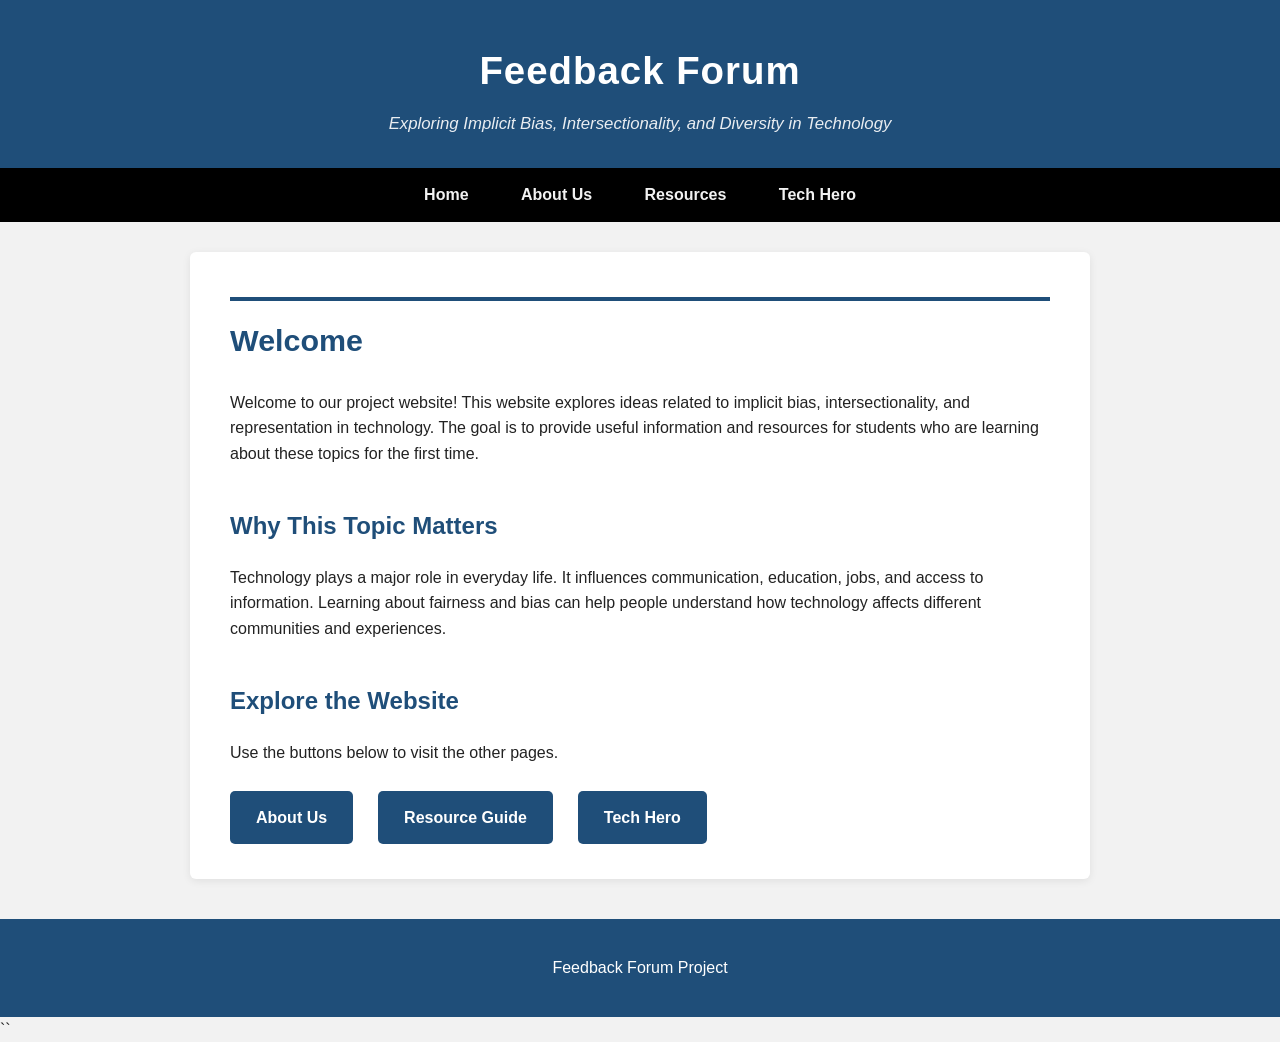
==== index.html @ 0c6795bc "Update index.html fixed wording" ====
<!DOCTYPE html>
<html lang="en">

<head>
    <meta charset="UTF-8">
    
    <title>Feedback Forum</title>
    <meta name="viewport" content="width=device-width, initial-scale=1.0">
    <link rel="stylesheet" href="stylepage.css">
</head>

<body>

<!--

This page is the homepage for my Feedback Forum website.
I wanted visitors to quickly understand what the website
is about when they first arrive. I used a simple layout
because it is easy to read and easy to navigate. The
navigation menu at the top appears on every page so users
can move around the website. I also added buttons below
to help visitors find the different sections.

This website focuses on topics related to implicit bias,
intersectionality, and diversity in technology. I chose
these topics because technology affects many areas of
daily life and it is important to think about fairness
and representation. I used an external stylesheet to
keep my design organized across all pages. My goal was
to create an educational website that is informative,
simple, and easy to use for students learning about
these concepts for the first time.

EF

-->

<header>
    <h1>Feedback Forum</h1>

    <p>
        Exploring Implicit Bias, Intersectionality,
        and Diversity in Technology
    </p>
</header>

<nav>
    <a href="index.html">Home</a>
    <a href="about.html">About Us</a>
    <a href="resources.html">Resources</a>
    <a href="techhero.html">Tech Hero</a>
</nav>

<main>

    <h2 class="page-title">Welcome</h2>

    <p>
        Welcome to our project website! This website explores
        ideas related to implicit bias, intersectionality,
        and representation in technology. The goal is to
        provide useful information and resources for students
        who are learning about these topics for the first time.
    </p>

    <h2>Why This Topic Matters</h2>

    <p>
        Technology plays a major role in everyday life.
        It influences communication, education, jobs, and
        access to information. Learning about fairness and
        bias can help people understand how technology
        affects different communities and experiences.
    </p>

    <h2>Explore the Website</h2>

    <p>
        Use the buttons below to visit the other pages.
    </p>

   <div class="button-group">
    <a class="button" href="about.html">About Us</a>
    <a class="button" href="resources.html">Resource Guide</a>
    <a class="button" href="techhero.html">Tech Hero</a>
</div>

</main>

<footer>
    <p>
        Feedback Forum Project
    </p>
</footer>

</body>
</html>
``
---- stylepage.css ----
/* Main stylesheet for the website EF */

* {
    box-sizing: border-box;
}

body {
    background-color: #f2f2f2;
    font-family: Arial, Helvetica, sans-serif;
    margin: 0;
    line-height: 1.6;
    color: #222;
}

/* consistent header on every page CH*/
header {
    background-color: #1f4e79;
    color: white;
    text-align: center;
    padding: 40px 20px 30px;
}

header h1 {
    margin: 0 0 10px;
    font-size: 2.4em;
    letter-spacing: 1px;
}

header p {
    margin: 0;
    font-size: 1.05em;
    font-style: italic;
    opacity: 0.9;
}

nav {
    background-color: black;
    padding: 14px 10px;
    text-align: center;
}

nav a {
    color: #f2f2f2;
    text-decoration: none;
    padding: 12px 18px;
    margin: 0 6px;
    font-weight: bold;
    border-radius: 4px;
    transition: background-color 0.25s, color 0.25s;
}

nav a:hover {
    color: #1f4e79;
    background-color: #ffd966;
}

main {
    background-color: white;
    width: 80%;
    max-width: 900px;
    margin: 30px auto 40px;
    padding: 35px 40px;
    border-radius: 6px;
    box-shadow: 0 2px 8px rgba(0, 0, 0, 0.08);
}

/* push page titles down so they sit below the header area CH*/
.page-title {
    margin-top: 10px;
    padding-top: 15px;
    border-top: 4px solid #1f4e79;
    font-size: 1.9em;
    color: #1f4e79;
}

main h2 {
    color: #1f4e79;
    margin-top: 40px;
}

main h3 {
    color: #34699a;
    margin-top: 30px;
}

main p {
    margin: 16px 0;
}

img {
    max-width: 100%;
    height: auto;
}

/* Links inside main content CH */
main a {
    color: #c05600;
    text-decoration: underline;
    transition: color 0.2s;
}

main a:hover {
    color: #1f4e79;
    text-decoration: none;
}

main ul {
    padding-left: 22px;
}

main li {
    margin-bottom: 12px;
}

/* Adding this for the picture of Mark Dean so its not so big - CH */
.hero-photo {
    float: left;
    margin: 0 30px 15px 0;
    text-align: center;
}

.hero-photo img {
    width: 250px;
    max-width: 100%;
    height: auto;
    border-radius: 6px;
    display: block;
}

.hero-photo figcaption {
    font-size: 0.9em;
    color: #555;
    margin-top: 8px;
    width: 250px;
}

/* Added more stuff to try to fix the image - CH */
.clear-float {
    clear: both;
}

footer {
    background-color: #1f4e79;
    color: white;
    text-align: center;
    padding: 20px;
    margin-top: 40px;
}

/* Buttons with more spacing between them CH*/
.button-group {
    display: flex;
    flex-wrap: wrap;
    gap: 25px;
    margin-top: 25px;
}

.button {
    display: inline-block;
    background-color: #1f4e79;
    color: white;
    padding: 14px 26px;
    text-decoration: none;
    border-radius: 5px;
    font-weight: bold;
    transition: background-color 0.25s, transform 0.15s;
}

.button:hover {
    background-color: #34699a;
    color: #ffd966;
    transform: translateY(-2px);
}

.button-group .button {
    margin-right: 0;
}

/* space out buttons that are standalone CH*/
main > p .button {
    margin-top: 10px;
}

hr {
    margin: 50px 0;
    border: none;
    border-top: 1px solid #ddd;
}
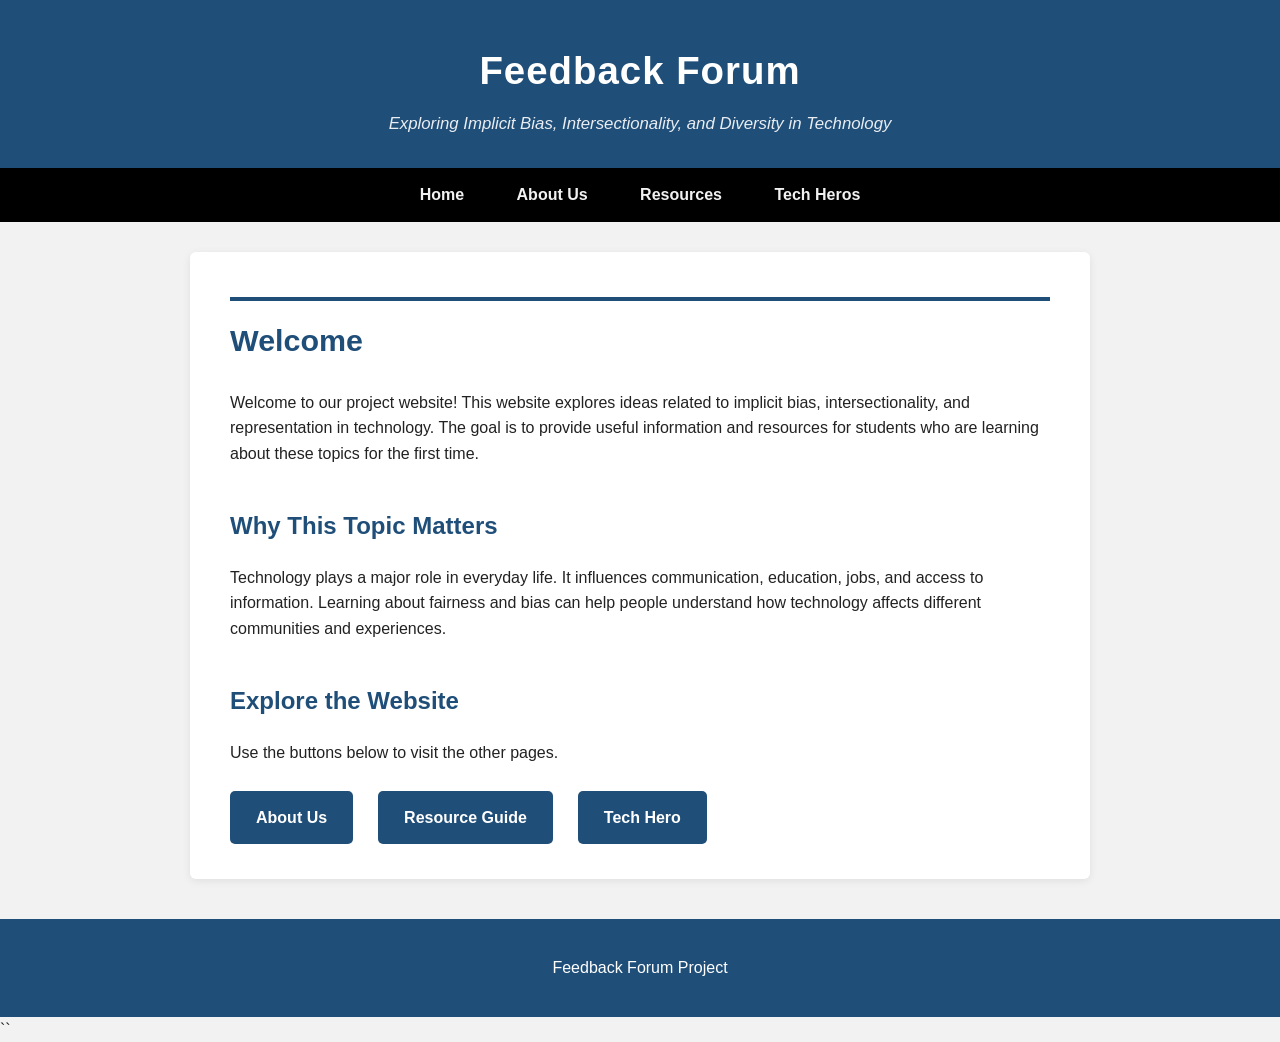
==== commit 392b760c: "Update index.html changed tech hero button" ====
--- a/index.html
+++ b/index.html
@@ -48,7 +48,7 @@
     <a href="index.html">Home</a>
     <a href="about.html">About Us</a>
     <a href="resources.html">Resources</a>
-    <a href="techhero.html">Tech Hero</a>
+    <a href="techhero.html">Tech Heros</a>
 </nav>
 
 <main>
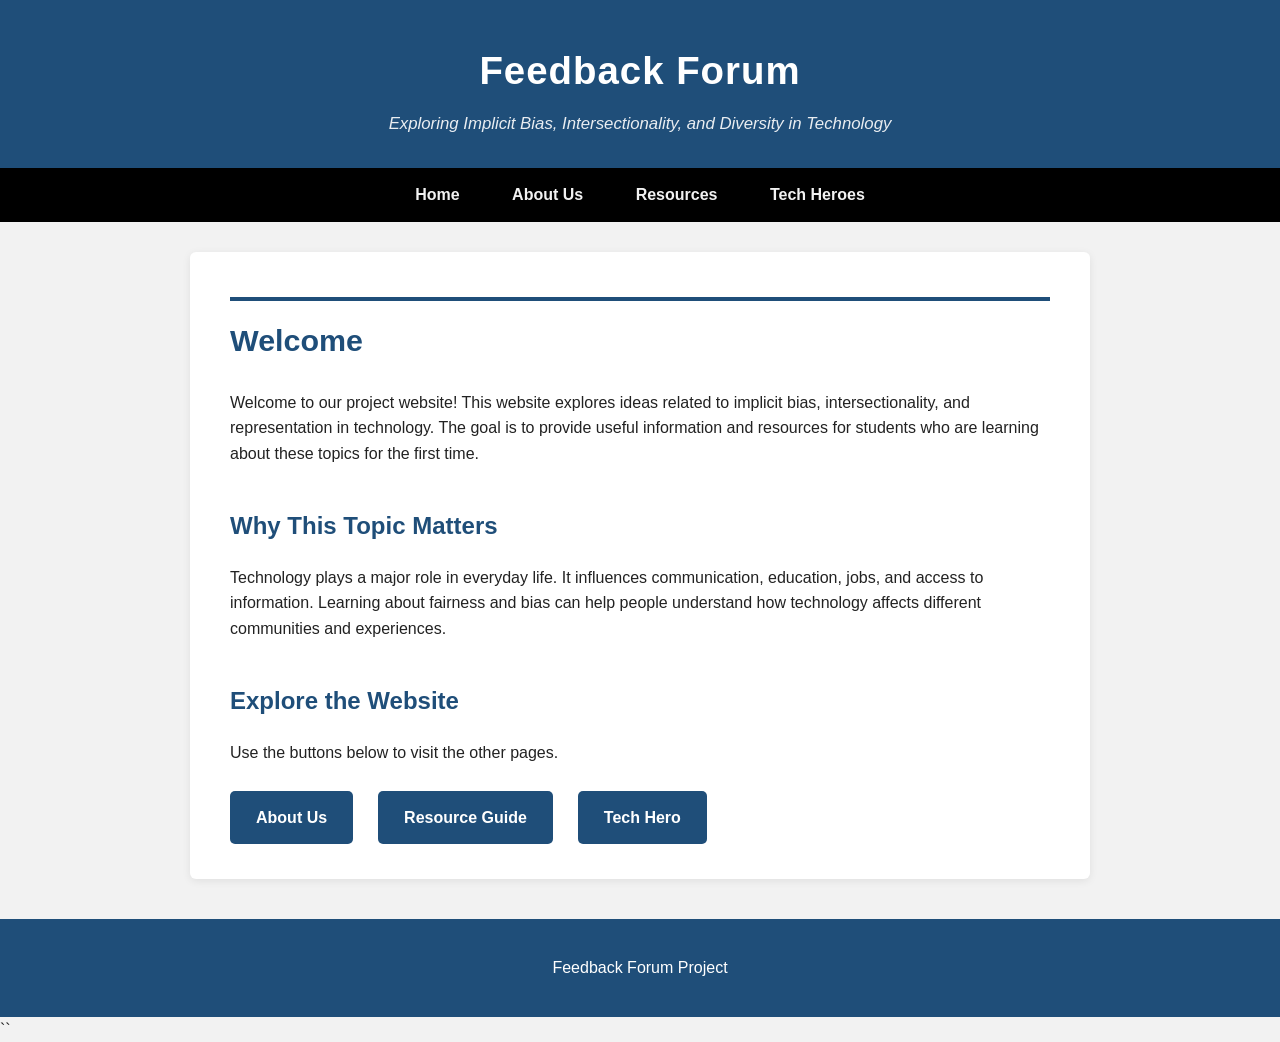
==== commit 4c42b45e: "Update index.html changed tech hero button" ====
--- a/index.html
+++ b/index.html
@@ -48,7 +48,7 @@
     <a href="index.html">Home</a>
     <a href="about.html">About Us</a>
     <a href="resources.html">Resources</a>
-    <a href="techhero.html">Tech Heros</a>
+    <a href="techhero.html">Tech Heroes</a>
 </nav>
 
 <main>
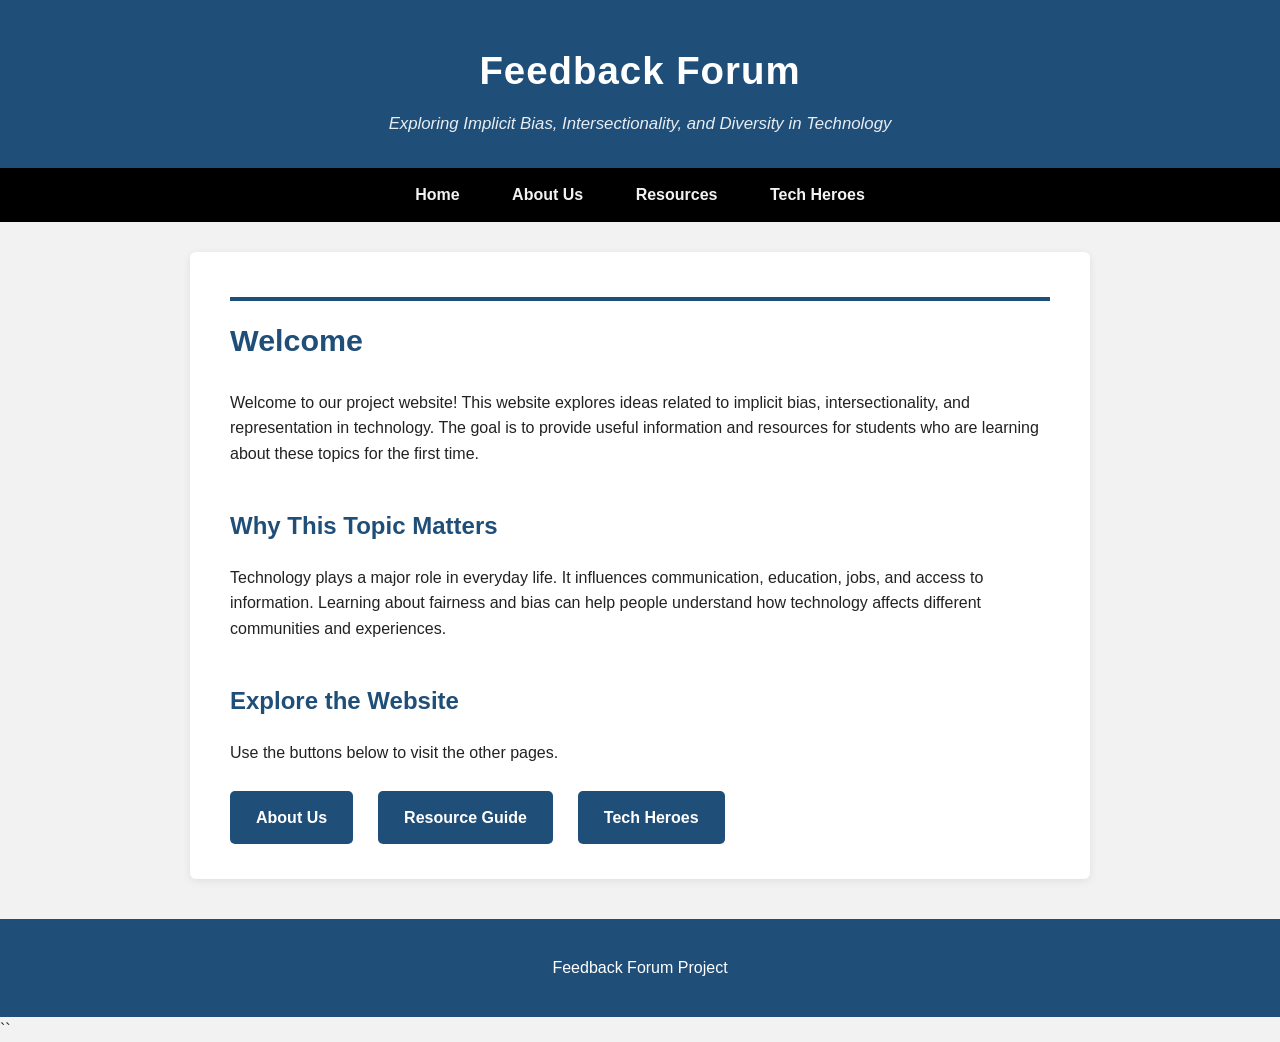
==== commit 1d043df1: "Update index.html changed another tech hero button" ====
--- a/index.html
+++ b/index.html
@@ -82,7 +82,7 @@
    <div class="button-group">
     <a class="button" href="about.html">About Us</a>
     <a class="button" href="resources.html">Resource Guide</a>
-    <a class="button" href="techhero.html">Tech Hero</a>
+    <a class="button" href="techhero.html">Tech Heroes</a>
 </div>
 
 </main>
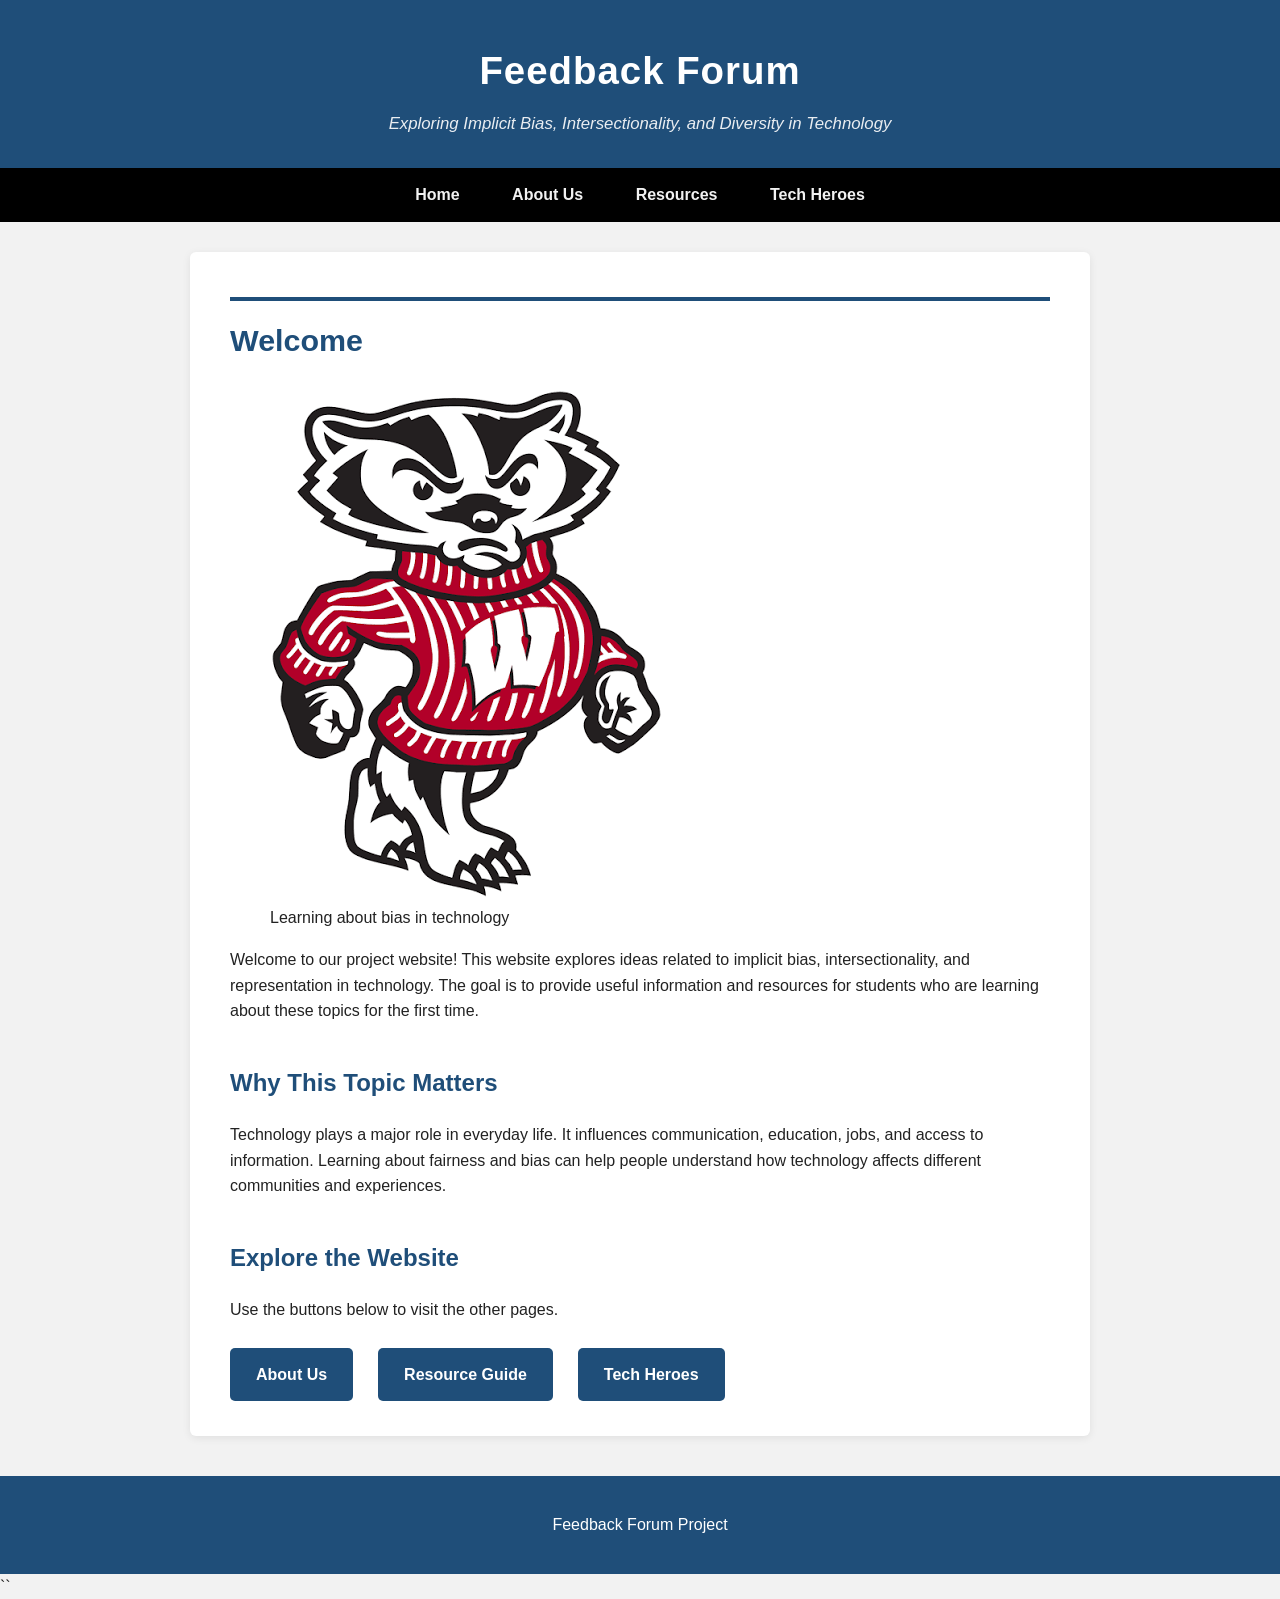
==== commit e23b7d14: "Update index.html added bucky image" ====
--- a/index.html
+++ b/index.html
@@ -55,6 +55,13 @@
 
     <h2 class="page-title">Welcome</h2>
 
+    <figure class="hero-photo-right">
+    <img src="bucky.png"
+         alt="Bucky The Badger"
+         onerror="this.style.display='none'">
+    <figcaption>Learning about bias in technology</figcaption>
+</figure>
+
     <p>
         Welcome to our project website! This website explores
         ideas related to implicit bias, intersectionality,
@@ -63,6 +70,8 @@
         who are learning about these topics for the first time.
     </p>
 
+    <div class="clear-float"></div>
+    
     <h2>Why This Topic Matters</h2>
 
     <p>
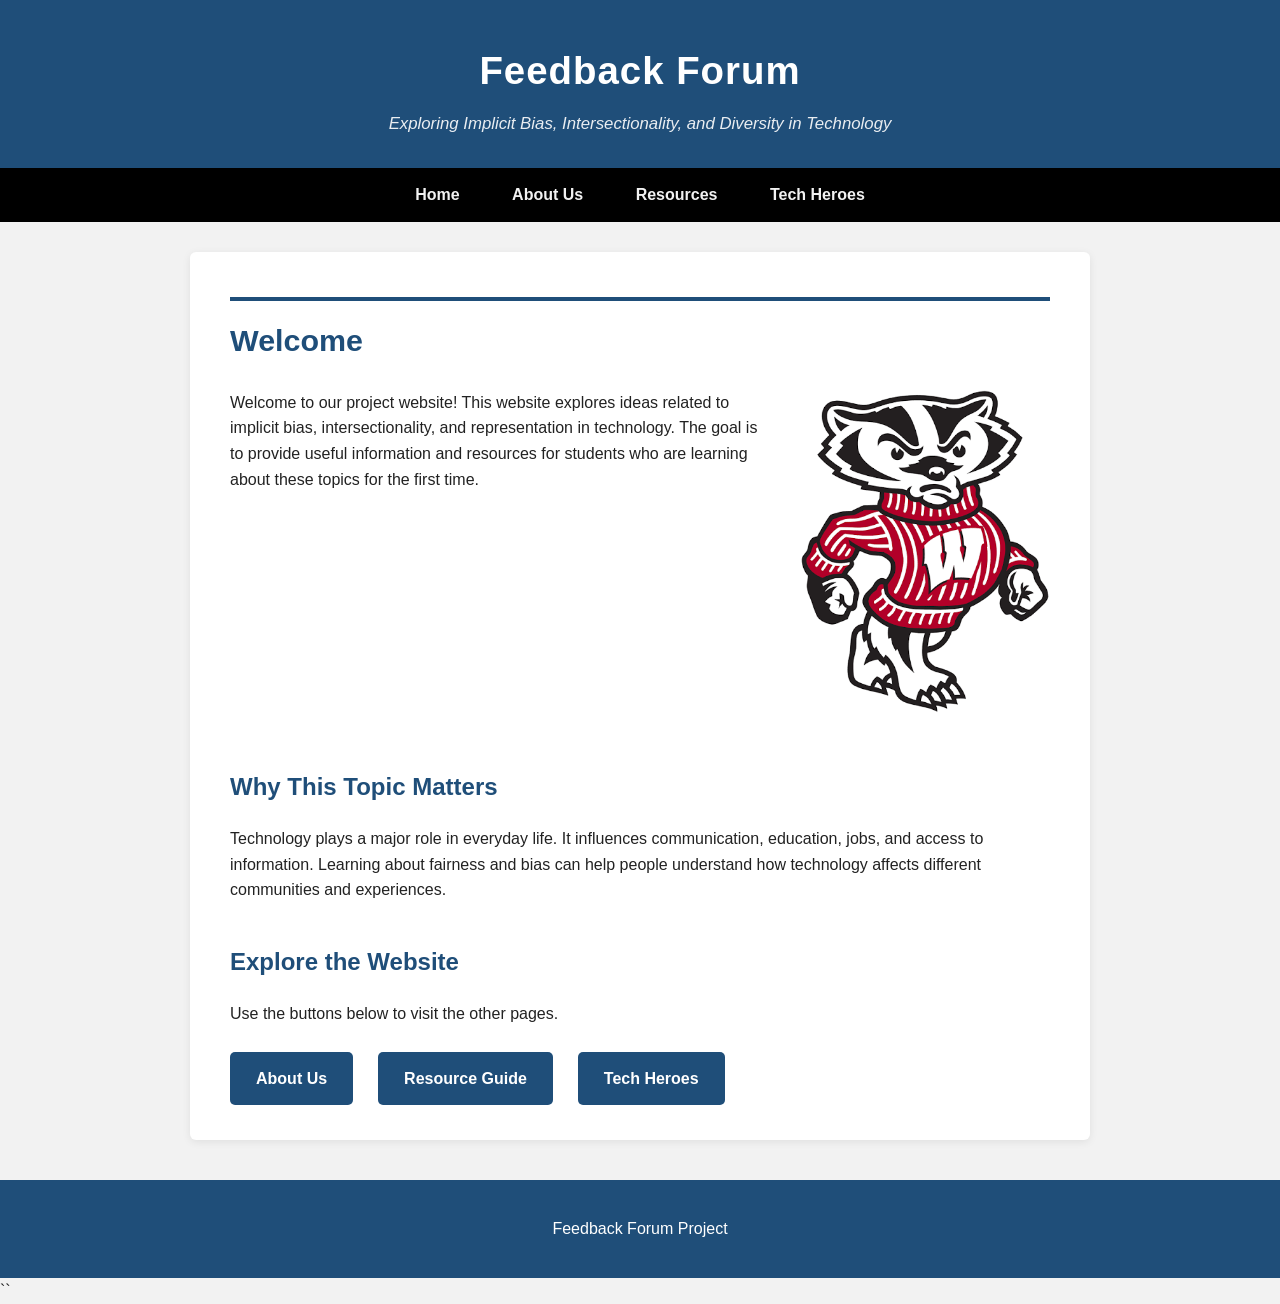
==== commit a54c25d8: "Update index.html removed not needed text" ====
--- a/index.html
+++ b/index.html
@@ -59,7 +59,6 @@
     <img src="bucky.png"
          alt="Bucky The Badger"
          onerror="this.style.display='none'">
-    <figcaption>Learning about bias in technology</figcaption>
 </figure>
 
     <p>
--- a/stylepage.css
+++ b/stylepage.css
@@ -128,6 +128,28 @@
 }
 
 .hero-photo figcaption {
+    font-size: 0.9em;
+    color: #555;
+    margin-top: 8px;
+    width: 250px;
+}
+
+/* right aligned bucky image for the homepage */
+.hero-photo-right {
+    float: right;
+    margin: 0 0 15px 30px;
+    text-align: center;
+}
+
+.hero-photo-right img {
+    width: 250px;
+    max-width: 100%;
+    height: auto;
+    border-radius: 6px;
+    display: block;
+}
+
+.hero-photo-right figcaption {
     font-size: 0.9em;
     color: #555;
     margin-top: 8px;
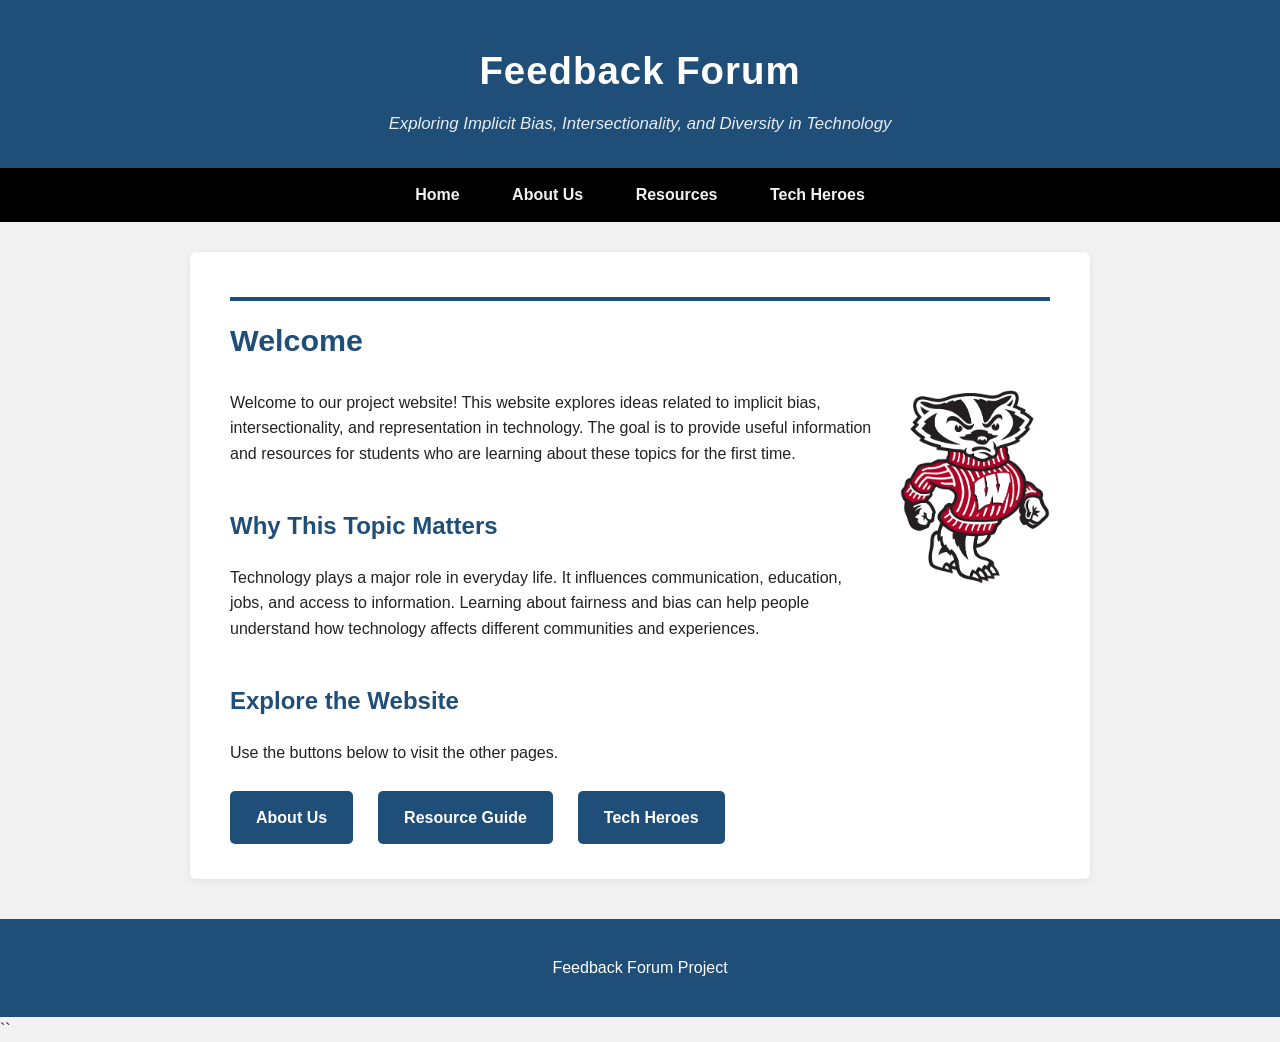
==== commit eeed6fad: "Update index.html trying to fix spacing" ====
--- a/index.html
+++ b/index.html
@@ -69,7 +69,6 @@
         who are learning about these topics for the first time.
     </p>
 
-    <div class="clear-float"></div>
     
     <h2>Why This Topic Matters</h2>
 
--- a/stylepage.css
+++ b/stylepage.css
@@ -137,12 +137,12 @@
 /* right aligned bucky image for the homepage */
 .hero-photo-right {
     float: right;
-    margin: 0 0 15px 30px;
+    margin: 0 0 15px 20px;
     text-align: center;
 }
 
 .hero-photo-right img {
-    width: 250px;
+    width: 150px;
     max-width: 100%;
     height: auto;
     border-radius: 6px;
@@ -150,10 +150,10 @@
 }
 
 .hero-photo-right figcaption {
-    font-size: 0.9em;
+    font-size: 0.8em;
     color: #555;
     margin-top: 8px;
-    width: 250px;
+    width: 150px;
 }
 
 /* Added more stuff to try to fix the image - CH */
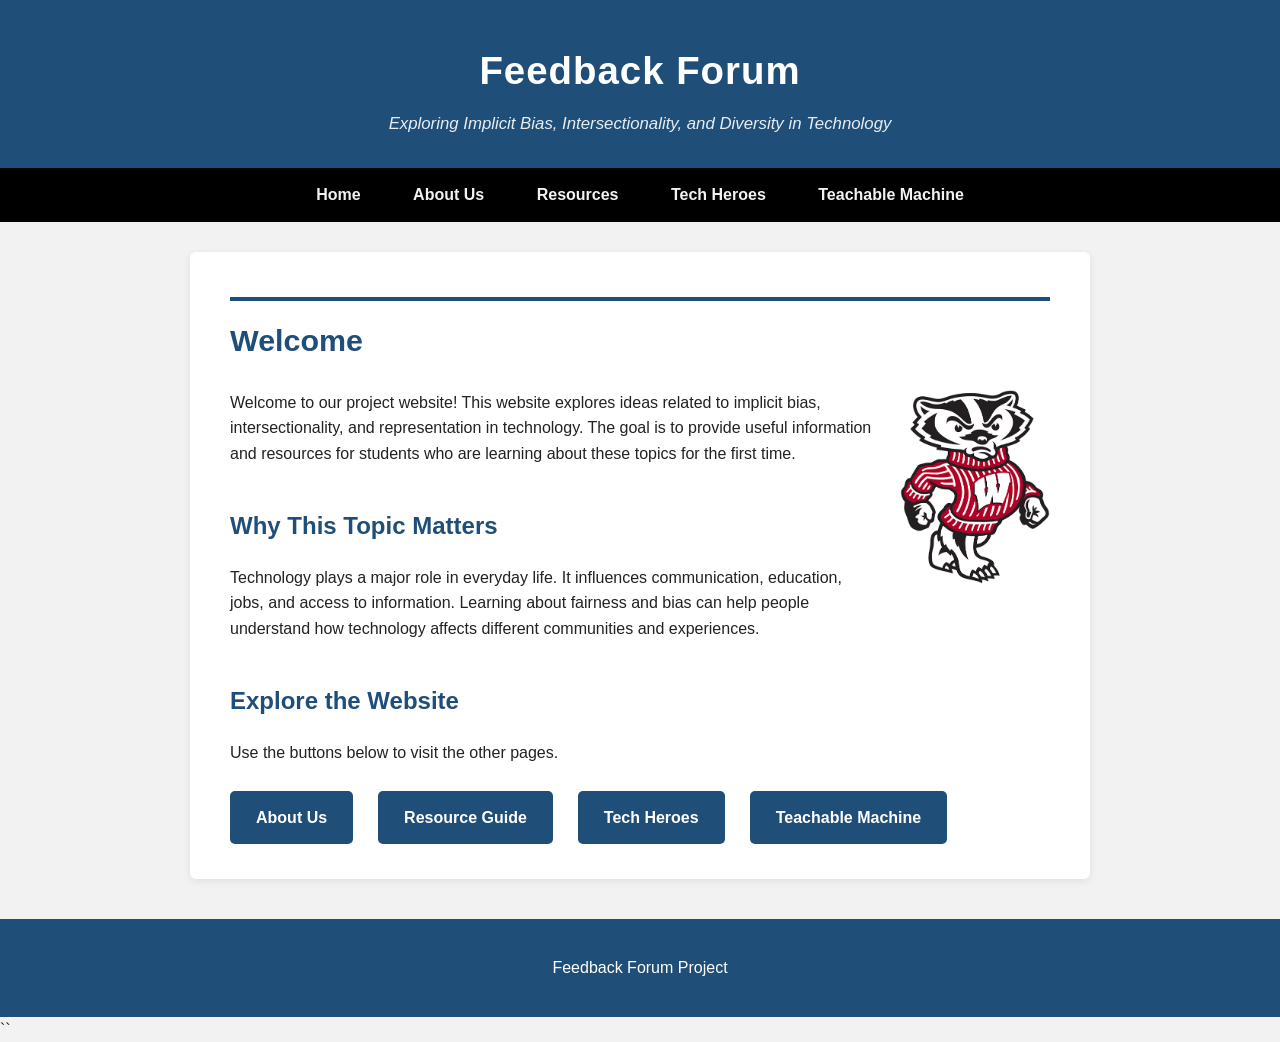
==== commit 197bc52c: "Update index.html" ====
--- a/index.html
+++ b/index.html
@@ -49,6 +49,7 @@
     <a href="about.html">About Us</a>
     <a href="resources.html">Resources</a>
     <a href="techhero.html">Tech Heroes</a>
+    <a href="machine.html">Teachable Machine</a>
 </nav>
 
 <main>
@@ -90,6 +91,8 @@
     <a class="button" href="about.html">About Us</a>
     <a class="button" href="resources.html">Resource Guide</a>
     <a class="button" href="techhero.html">Tech Heroes</a>
+    <a class="button" href="machine.html">Teachable Machine</a>
+
 </div>
 
 </main>
